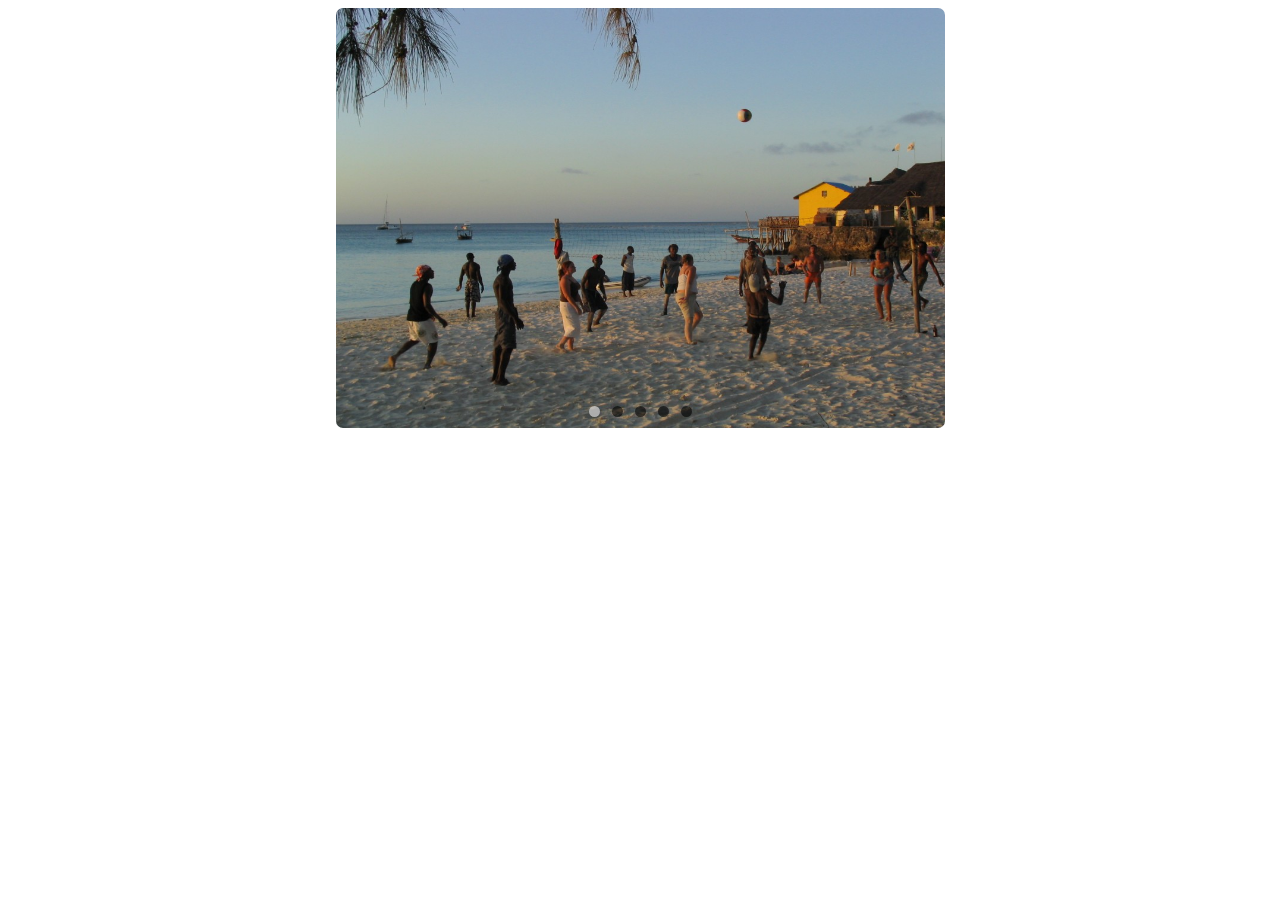
==== l.html @ c31b90f0 "motivated" ====
<!DOCTYPE html>
<html lang="en">
<head>
    <meta charset="UTF-8">
    <meta name="viewport" content="width=device-width, initial-scale=1.0">
    <link rel="stylesheet" href="l.css">
    <title>Document</title>
</head>
<body>
    <ul class="slides">
        <input type="radio" name="radio-btn" id="img-1" checked />
        <li class="slide-container">
            <div class="slide">
                <img src="Images/beach.jpg" />
            </div>
          
            <div class="nav">
                <label for="img-5" class="prev">&#x2039;</label>
                <label for="img-2" class="next">&#x203a;</label>
            </div>
        </li>
    
        <input type="radio" name="radio-btn" id="img-2" />
        <li class="slide-container">
            <div class="slide">
              <img src="Images/camping.jpg" />
            </div>
            <div class="nav">
                <label for="img-1" class="prev">&#x2039;</label>
                <label for="img-3" class="next">&#x203a;</label>
            </div>
        </li>
    
        <input type="radio" name="radio-btn" id="img-3" />
        <li class="slide-container">
            <div class="slide">
              <img src="Images/dining.jpg" />
            </div>
            <div class="nav">
                <label for="img-2" class="prev">&#x2039;</label>
                <label for="img-4" class="next">&#x203a;</label>
            </div>
        </li>

        <input type="radio" name="radio-btn" id="img-4" />
        <li class="slide-container">
            <div class="slide">
              <img src="Images/egypt.avif" />
            </div>
            <div class="nav">
                <label for="img-3" class="prev">&#x2039;</label>
                <label for="img-5" class="next">&#x203a;</label>
            </div>
        </li>

        <input type="radio" name="radio-btn" id="img-5" />
        <li class="slide-container">
            <div class="slide">
              <img src="Images/Everest.avif" />
            </div>
            <div class="nav">
                <label for="img-4" class="prev">&#x2039;</label>
                <label for="img-1" class="next">&#x203a;</label>
            </div>
        </li>
    
        <li class="nav-dots">
          <label for="img-1" class="nav-dot" id="img-dot-1"></label>
          <label for="img-2" class="nav-dot" id="img-dot-2"></label>
          <label for="img-3" class="nav-dot" id="img-dot-3"></label>
          <label for="img-4" class="nav-dot" id="img-dot-4"></label>
          <label for="img-5" class="nav-dot" id="img-dot-5"></label>
        </li>
    </ul>
    
</body>
</html>
---- l.css ----
.slides {
    padding: 0;
    width: 609px;
    height: 420px;
    display: block;
    margin: 0 auto;
    position: relative;
}

.slides input {
     display: none; 
}

.slide-container { 
    display: block; 
}

.slide {
    top: 0;
    opacity: 0;
    width: 609px;
    height: 420px;
    display: block;
    position: absolute;
    transform: translate(1,0);
    transition: all .7s ease-in-out;
}

.slide img {
    width: 100%;
    height: 100%;
    border-radius: 7px;
}

.nav label {
    width: 40px;
    /*height: 60px;*/
    height: 100%;
    display: none;
    position: absolute;
    /*margin: auto;*/
	opacity: 0;
    z-index: 9;
    cursor: pointer;

    transition: opacity .2s;

    color: #FFF;
    font-size: 40pt;
    text-align: center;
    line-height: 380px;
    font-family: "Arial", sans-serif;
    background-color: rgba(255, 255, 255, 0);
    text-shadow: 0px 0px 15px rgb(119, 119, 119);
}

.slide:hover + .nav label { 
    opacity: 0.5; 
}

.nav label:hover { 
    opacity: 1; 
}

.nav .next { 
    right: 0; 
}

input:checked + .slide-container  .slide {
    opacity: 1;
    transition: opacity 1s ease-in-out;
}

input:checked + .slide-container .nav label { 
    display: block; 
}

.nav-dots {
	width: 100%;
	bottom: 9px;
	height: 11px;
	display: block;
	position: absolute;
	text-align: center;
}

.nav-dots .nav-dot {
	top: -5px;
	width: 11px;
	height: 11px;
	margin: 0 4px;
	position: relative;
	border-radius: 100%;
	display: inline-block;
	background-color: rgba(0, 0, 0, 0.6);
}

.nav-dots .nav-dot:hover {
	cursor: pointer;
	background-color: rgba(0, 0, 0, 0.8);
}

input#img-1:checked ~ .nav-dots label#img-dot-1,
input#img-2:checked ~ .nav-dots label#img-dot-2,
input#img-3:checked ~ .nav-dots label#img-dot-3,
input#img-4:checked ~ .nav-dots label#img-dot-4,
input#img-5:checked ~ .nav-dots label#img-dot-5 {
    background: rgba(200, 200, 200, 0.8);
}
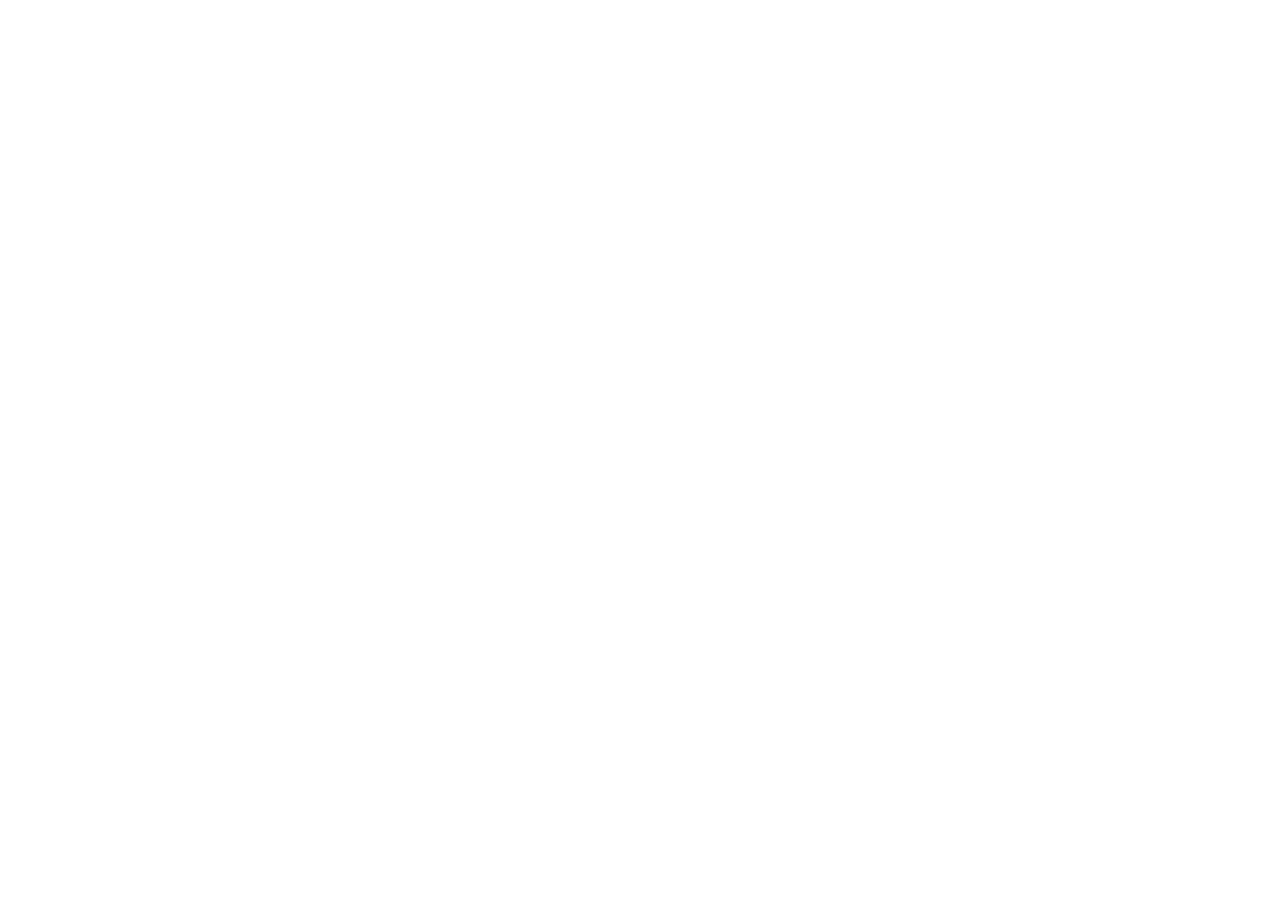
==== commit 216f5ecf: "image section done" ====
--- a/l.html
+++ b/l.html
@@ -7,71 +7,6 @@
     <title>Document</title>
 </head>
 <body>
-    <ul class="slides">
-        <input type="radio" name="radio-btn" id="img-1" checked />
-        <li class="slide-container">
-            <div class="slide">
-                <img src="Images/beach.jpg" />
-            </div>
-          
-            <div class="nav">
-                <label for="img-5" class="prev">&#x2039;</label>
-                <label for="img-2" class="next">&#x203a;</label>
-            </div>
-        </li>
-    
-        <input type="radio" name="radio-btn" id="img-2" />
-        <li class="slide-container">
-            <div class="slide">
-              <img src="Images/camping.jpg" />
-            </div>
-            <div class="nav">
-                <label for="img-1" class="prev">&#x2039;</label>
-                <label for="img-3" class="next">&#x203a;</label>
-            </div>
-        </li>
-    
-        <input type="radio" name="radio-btn" id="img-3" />
-        <li class="slide-container">
-            <div class="slide">
-              <img src="Images/dining.jpg" />
-            </div>
-            <div class="nav">
-                <label for="img-2" class="prev">&#x2039;</label>
-                <label for="img-4" class="next">&#x203a;</label>
-            </div>
-        </li>
-
-        <input type="radio" name="radio-btn" id="img-4" />
-        <li class="slide-container">
-            <div class="slide">
-              <img src="Images/egypt.avif" />
-            </div>
-            <div class="nav">
-                <label for="img-3" class="prev">&#x2039;</label>
-                <label for="img-5" class="next">&#x203a;</label>
-            </div>
-        </li>
-
-        <input type="radio" name="radio-btn" id="img-5" />
-        <li class="slide-container">
-            <div class="slide">
-              <img src="Images/Everest.avif" />
-            </div>
-            <div class="nav">
-                <label for="img-4" class="prev">&#x2039;</label>
-                <label for="img-1" class="next">&#x203a;</label>
-            </div>
-        </li>
-    
-        <li class="nav-dots">
-          <label for="img-1" class="nav-dot" id="img-dot-1"></label>
-          <label for="img-2" class="nav-dot" id="img-dot-2"></label>
-          <label for="img-3" class="nav-dot" id="img-dot-3"></label>
-          <label for="img-4" class="nav-dot" id="img-dot-4"></label>
-          <label for="img-5" class="nav-dot" id="img-dot-5"></label>
-        </li>
-    </ul>
     
 </body>
 </html>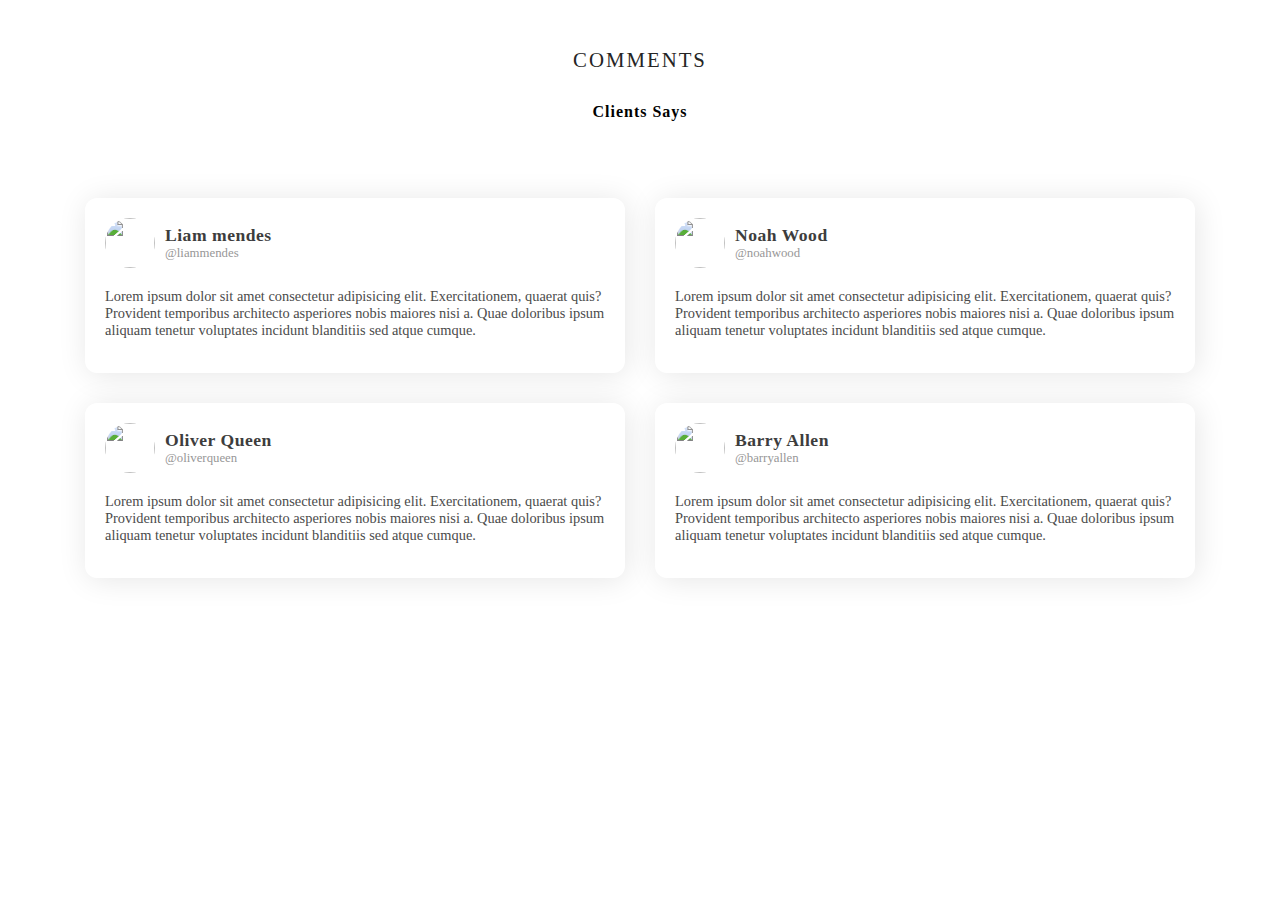
==== commit cd332a42: "almost done" ====
--- a/l.html
+++ b/l.html
@@ -1,12 +1,114 @@
 <!DOCTYPE html>
 <html lang="en">
-<head>
-    <meta charset="UTF-8">
-    <meta name="viewport" content="width=device-width, initial-scale=1.0">
+  <head>
+    <meta charset="UTF-8" />
+    <meta http-equiv="X-UA-Compatible" content="IE=edge" />
+    <meta name="viewport" content="width=device-width, initial-scale=1.0" />
+    <title>Customer Review</title>
+    <link rel="stylesheet" href="https://fonts.googleapis.com/css2?family=Poppins:ital,wght@0,100;0,200;0,300;0,400;0,500;0,600;0,700;0,800;0,900;1,100;1,200;1,300;1,400;1,500;1,600;1,700;1,800;1,900&display=swap">
     <link rel="stylesheet" href="l.css">
-    <title>Document</title>
 </head>
-<body>
-    
-</body>
+  <body>
+    <section id="testimonials">
+    <div class="testimonial-heading">
+        <span>Comments</span>
+        <h4>Clients Says</h4>
+    </div>
+    <div class="testimonial-box-container">
+        <div class="testimonial-box">
+            <div class="box-top">
+                <div class="profile">
+                    <div class="profile-img">
+                        <img src="https://cdn3.iconfinder.com/data/icons/avatars-15/64/_Ninja-2-512.png" />
+                    </div>
+                    <div class="name-user">
+                        <strong>Liam mendes</strong>
+                        <span>@liammendes</span>
+                    </div>
+                </div>
+                <div class="reviews">
+                    <i class="fas fa-star"></i>
+                    <i class="fas fa-star"></i>
+                    <i class="fas fa-star"></i>
+                    <i class="fas fa-star"></i>
+                    <i class="fas fa-star"></i>
+                </div>
+            </div>
+            <div class="client-comment">
+                <p>Lorem ipsum dolor sit amet consectetur adipisicing elit. Exercitationem, quaerat quis? Provident temporibus architecto asperiores nobis maiores nisi a. Quae doloribus ipsum aliquam tenetur voluptates incidunt blanditiis sed atque cumque.</p>
+            </div>
+        </div>
+        <div class="testimonial-box">
+            <div class="box-top">
+                <div class="profile">
+                    <div class="profile-img">
+                        <img src="https://cdn3.iconfinder.com/data/icons/avatars-15/64/_Ninja-2-512.png" />
+                    </div>
+                    <div class="name-user">
+                        <strong>Noah Wood</strong>
+                        <span>@noahwood</span>
+                    </div>
+                </div>
+                <div class="reviews">
+                    <i class="fas fa-star"></i>
+                    <i class="fas fa-star"></i>
+                    <i class="fas fa-star"></i>
+                    <i class="fas fa-star"></i>
+                    <i class="fas fa-star"></i>
+                </div>
+            </div>
+            <div class="client-comment">
+                <p>Lorem ipsum dolor sit amet consectetur adipisicing elit. Exercitationem, quaerat quis? Provident temporibus architecto asperiores nobis maiores nisi a. Quae doloribus ipsum aliquam tenetur voluptates incidunt blanditiis sed atque cumque.</p>
+            </div>
+        </div>
+        <div class="testimonial-box">
+            <div class="box-top">
+                <div class="profile">
+                    <div class="profile-img">
+                        <img src="https://cdn3.iconfinder.com/data/icons/avatars-15/64/_Ninja-2-512.png" />
+                    </div>
+                    <div class="name-user">
+                        <strong>Oliver Queen</strong>
+                        <span>@oliverqueen</span>
+                    </div>
+                </div>
+                <div class="reviews">
+                    <i class="fas fa-star"></i>
+                    <i class="fas fa-star"></i>
+                    <i class="fas fa-star"></i>
+                    <i class="fas fa-star"></i>
+                    <i class="far fa-star"></i>
+                </div>
+            </div>
+            <div class="client-comment">
+                <p>Lorem ipsum dolor sit amet consectetur adipisicing elit. Exercitationem, quaerat quis? Provident temporibus architecto asperiores nobis maiores nisi a. Quae doloribus ipsum aliquam tenetur voluptates incidunt blanditiis sed atque cumque.</p>
+            </div>
+        </div>
+        <div class="testimonial-box">
+            <div class="box-top">
+                <div class="profile">
+                    <div class="profile-img">
+                        <img src="https://cdn3.iconfinder.com/data/icons/avatars-15/64/_Ninja-2-512.png" />
+                    </div>
+                    <div class="name-user">
+                        <strong>Barry Allen</strong>
+                        <span>@barryallen</span>
+                    </div>
+                </div>
+                <div class="reviews">
+                    <i class="fas fa-star"></i>
+                    <i class="fas fa-star"></i>
+                    <i class="fas fa-star"></i>
+                    <i class="fas fa-star"></i>
+                    <i class="fas fa-star"></i>
+                </div>
+            </div>
+            <div class="client-comment">
+                <p>Lorem ipsum dolor sit amet consectetur adipisicing elit. Exercitationem, quaerat quis? Provident temporibus architecto asperiores nobis maiores nisi a. Quae doloribus ipsum aliquam tenetur voluptates incidunt blanditiis sed atque cumque.</p>
+            </div>
+        </div>
+    </div>
+  </section>
+  <script src="https://kit.fontawesome.com/3fb6d6cb9d.js" crossorigin="anonymous"></script>
+  </body>
 </html>--- a/l.css
+++ b/l.css
@@ -0,0 +1,104 @@
+
+  a{
+    text-decoration: none;
+  }
+  #testimonials{
+    display: flex;
+    justify-content: center;
+    align-items: center;
+    flex-direction: column;
+    width:100%;
+  }
+  .testimonial-heading{
+    letter-spacing: 1px;
+    margin: 30px 0px;
+    padding: 10px 20px;
+    display: flex;
+    flex-direction: column;
+    justify-content: center;
+    align-items: center;
+  }
+  
+  .testimonial-heading span{
+    font-size: 1.3rem;
+    color: #252525;
+    margin-bottom: 10px;
+    letter-spacing: 2px;
+    text-transform: uppercase;
+  }
+  .testimonial-box-container{
+    display: flex;
+    justify-content: center;
+    align-items: center;
+    flex-wrap: wrap;
+    width:100%;
+  }
+  .testimonial-box{
+    width:500px;
+    box-shadow: 2px 2px 30px rgba(0,0,0,0.1);
+    background-color: #ffffff;
+    padding: 20px;
+    margin: 15px;
+    cursor: pointer;
+    border-radius: 12px;
+  }
+  .profile-img{
+    width:50px;
+    height: 50px;
+    border-radius: 50%;
+    overflow: hidden;
+    margin-right: 10px;
+  }
+  .profile-img img{
+    width: 100%;
+    height: 100%;
+    object-fit: cover;
+    object-position: center;
+  }
+  .profile{
+    display: flex;
+    align-items: center;
+  }
+  .name-user{
+    display: flex;
+    flex-direction: column;
+  }
+  .name-user strong{
+    color: #3d3d3d;
+    font-size: 1.1rem;
+    letter-spacing: 0.5px;
+  }
+  .name-user span{
+    color: #979797;
+    font-size: 0.8rem;
+  }
+  .reviews{
+    color: #f9d71c;
+  }
+  .box-top{
+    display: flex;
+    justify-content: space-between;
+    align-items: center;
+    margin-bottom: 20px;
+  }
+  .client-comment p{
+    font-size: 0.9rem;
+    color: #4b4b4b;
+  }
+  .testimonial-box:hover{
+    transform: translateY(-10px);
+    /* background: #92dce5; */
+    background: #d3f3ee;
+    transition: all ease 0.3s;
+  }
+  
+  @media(max-width:576px){
+    .box-top{
+        flex-wrap: wrap;
+        margin-bottom: 10px;
+    }
+    .reviews{
+        margin-top: 10px;
+    }
+  }
+ 